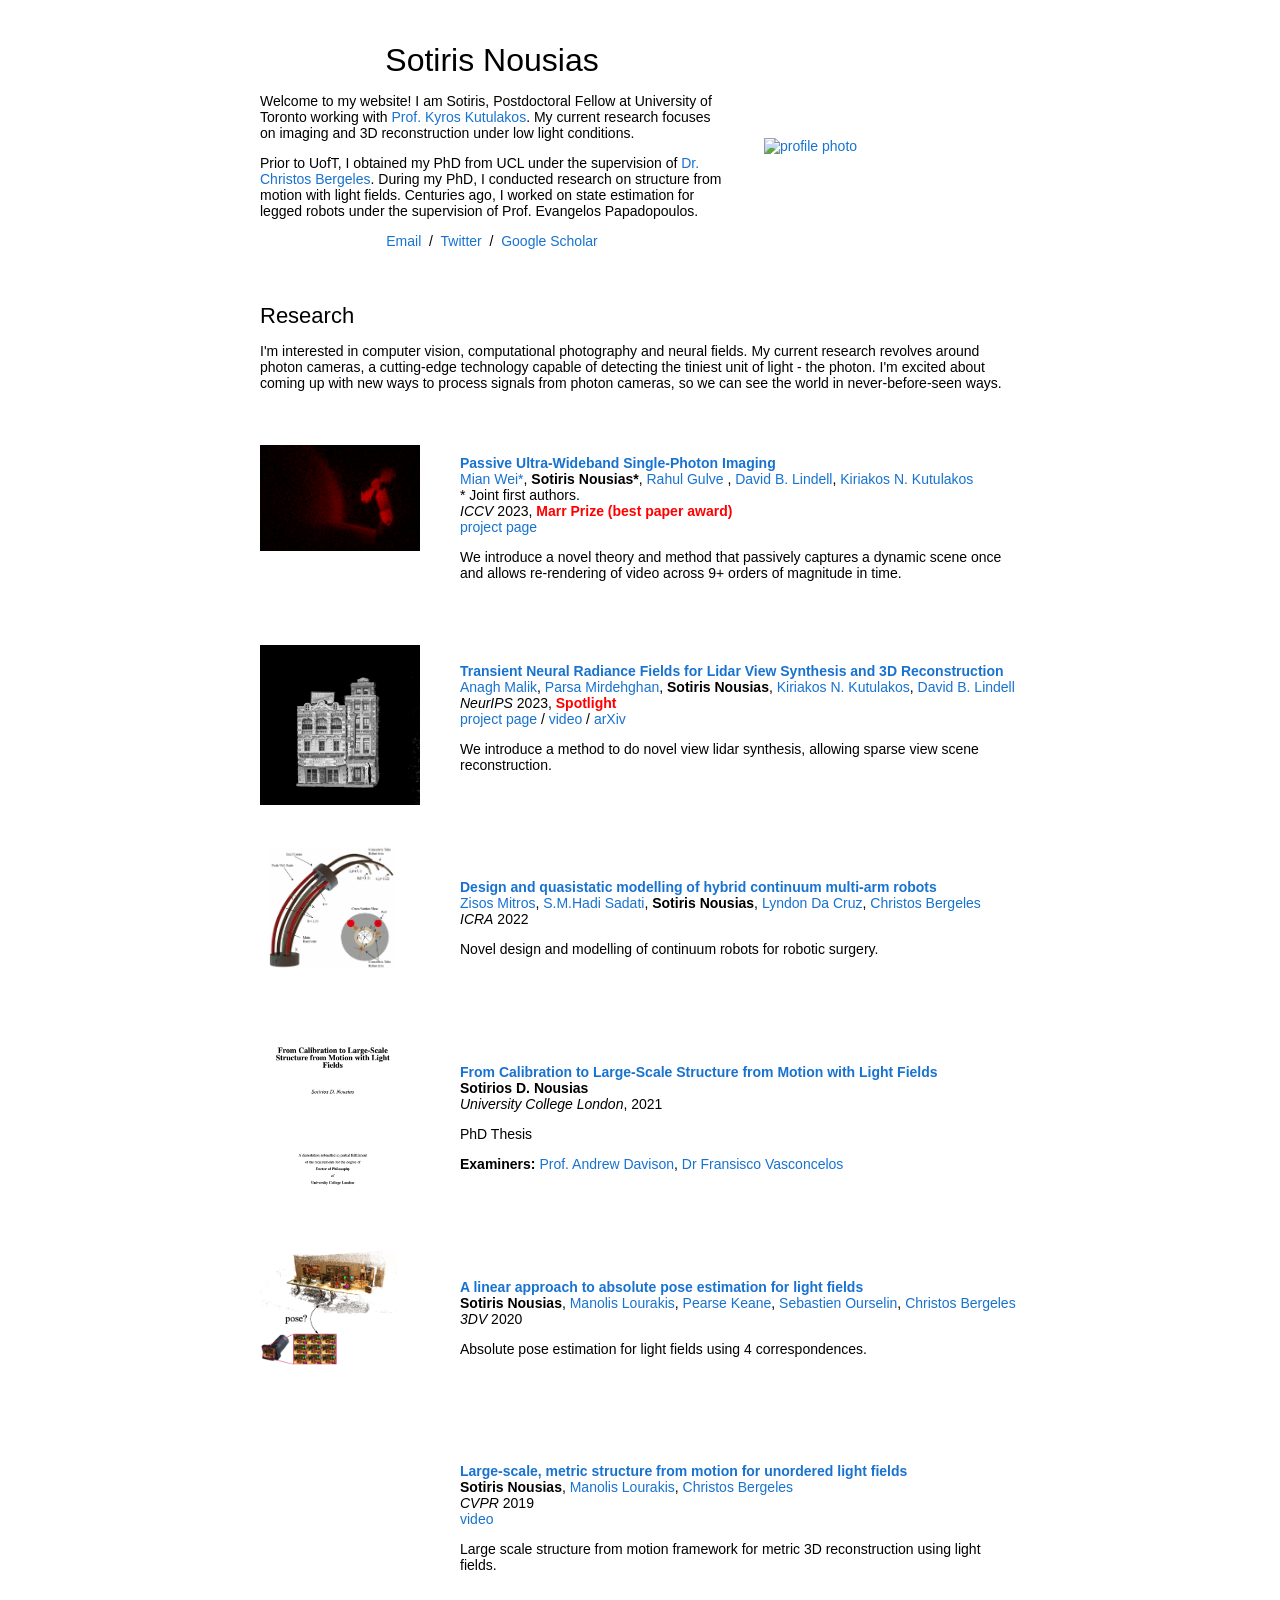
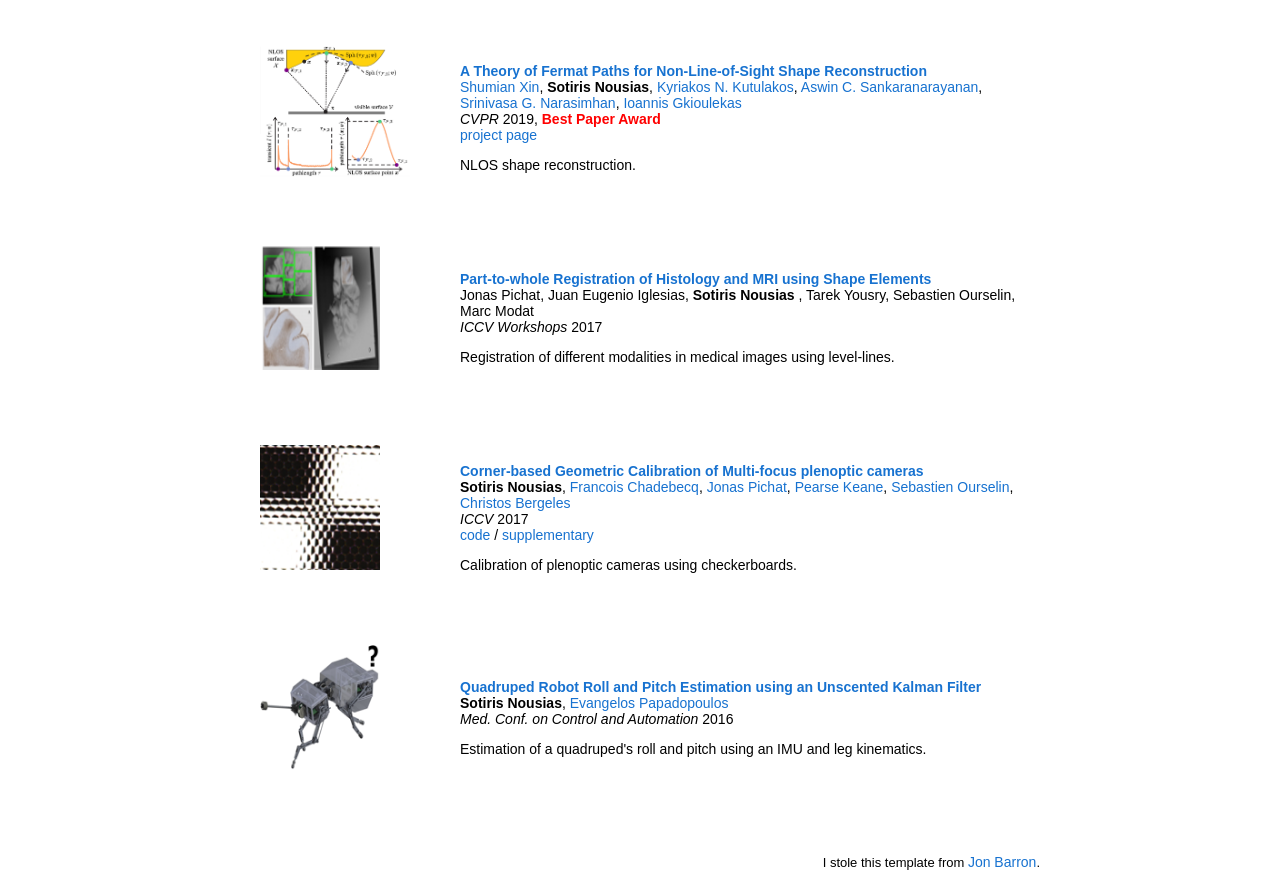
==== index.html @ 719e958c "Fixed links in UWB" ====
<!DOCTYPE HTML>
<html lang="en"><head><meta http-equiv="Content-Type" content="text/html; charset=UTF-8">


  <title>Sotiris Nousias</title>
  <link rel="icon" href="images/me.png" type="image/png">
  <link rel="canonical" href="http://www.sotirisnousias.com" />

  
  <meta name="author" content="Sotiris Nousias">
  <meta name="viewport" content="width=device-width, initial-scale=1">
  
  <link rel="stylesheet" type="text/css" href="stylesheet.css">
	<!-- <link rel="icon" href="data:image/svg+xml,<svg xmlns=%22http://www.w3.org/2000/svg%22 viewBox=%220 0 100 100%22><text y=%22.9em%22 font-size=%2290%22>🌐</text></svg>"> -->
</head>

<body>
  <table style="width:100%;max-width:800px;border:0px;border-spacing:0px;border-collapse:separate;margin-right:auto;margin-left:auto;"><tbody>

    <tr style="padding:0px">
      <td style="padding:0px">
        <table style="width:100%;border:0px;border-spacing:0px;border-collapse:separate;margin-right:auto;margin-left:auto;"><tbody>
          <tr style="padding:0px">
            <td style="padding:2.5%;width:63%;vertical-align:middle">
              <p style="text-align:center">
                <name>Sotiris Nousias</name>
              </p>
              <p>Welcome to my website! I am Sotiris, Postdoctoral Fellow at University of Toronto working with <a href="http://www.cs.toronto.edu/~kyros/"> Prof. Kyros Kutulakos</a>. My current research focuses on imaging and 3D reconstruction under low light conditions.
              </p>
              <p>
                Prior to UofT, I obtained my PhD from UCL under the supervision of <a href="https://rvim.online/author/christos-bergeles/"> Dr. Christos Bergeles</a>. During my PhD, I conducted research on structure from motion with light fields. Centuries ago, I worked on state estimation for legged robots under the supervision of Prof. Evangelos Papadopoulos.
              </p>
              <p style="text-align:center">
                <a href="mailto:sotirisno@gmail.com">Email</a> &nbsp/&nbsp
<!--                <a href="data/sotiris-CV.pdf">CV</a> &nbsp/&nbsp-->
                <a href="https://twitter.com/Sotiris_No/"> Twitter </a>&nbsp/&nbsp
                <a href="https://scholar.google.ca/citations?user=BIFpV5UAAAAJ&hl=en">Google Scholar</a> 
              </p>
            </td>
            <td style="padding:2.5%;width:40%;max-width:40%">
              <a href="images/me.png"><img style="width:100%;max-width:100%" alt="profile photo" src="images/me.png" class="hoverZoomLink"></a>
            </td>
          </tr>
        </tbody></table>
        <table style="width:100%;border:0px;border-spacing:0px;border-collapse:separate;margin-right:auto;margin-left:auto;"><tbody>
            <tr>
            <td style="padding:20px;width:100%;vertical-align:middle">
              <heading>Research</heading>
              <p>
                I'm interested in computer vision, computational photography and neural fields. My current research revolves around photon cameras, a cutting-edge technology capable of detecting the tiniest unit of light - the photon. I'm excited about coming up with new ways to process signals from photon cameras, so we can see the world in never-before-seen ways.
              </p>
            </td>
          </tr>
        </tbody></table>
        <table style="width:100%;border:0px;border-spacing:0px;border-collapse:separate;margin-right:auto;margin-left:auto;"><tbody>




            <tr onmouseout="ultrawideband_stop()" onmouseover="ultrawideband_start()">
            <td style="padding:20px;width:25%;vertical-align:middle">
              <div class="one">
                <div class="two" id='fan_image'><video  width=100% height=100% muted autoplay loop>
                <source src="images/fan_dualtime.mp4" type="video/mp4">
                Your browser does not support the video tag.
                </video></div>
                <img src='images/fan_frozen.png' width="160">
              </div>
              <script type="text/javascript">
                function ultrawideband_start() {
                  document.getElementById('fan_image').style.opacity = "1";
                }
      
                function ultrawideband_stop() {
                  document.getElementById('fan_image').style.opacity = "0";
                }
                tnerf_stop()
              </script>
            </td>
            <td style="padding:20px;width:75%;vertical-align:middle">
              <a href="https://www.dgp.toronto.edu/projects/ultra-wideband">
                <papertitle>Passive Ultra-Wideband Single-Photon Imaging</papertitle>
              </a>

              <br>
                <a href="http://www.dgp.toronto.edu/~mianwei/">Mian Wei*</a>, <strong>Sotiris Nousias*</strong>, <a href="https://rahulgulve.com/">Rahul Gulve </a>, <a href="https://davidlindell.com/">David B. Lindell</a>, <a href="https://www.cs.toronto.edu/~kyros/">Kiriakos N. Kutulakos</a>
              
               <br style="font-size: smaller;">* Joint first authors.</br>
              <em>ICCV</em> 2023, <font color="red"><strong>Marr Prize (best paper award)</strong></font>
              <br>
              <a href="https://www.dgp.toronto.edu/projects/ultra-wideband">project page</a>
              <p></p>
              <p>
              We introduce a novel theory and method that passively captures a dynamic scene once and allows re-rendering of video across 9+ orders of magnitude in time.
              </p>
            </td>
          </tr>


           <tr onmouseout="tnerf_stop()" onmouseover="tnerf_start()">
            <td style="padding:20px;width:25%;vertical-align:middle">
              <div class="one">
                <div class="two" id='tnerf_image'><video  width=100% height=100% muted autoplay loop>
                <source src="images/cinema_5_89.mp4" type="video/mp4">
                Your browser does not support the video tag.
                </video></div>
                <img src='images/cinema_5_150000_test89_RGB.png' width="160">
              </div>
              <script type="text/javascript">
                function tnerf_start() {
                  document.getElementById('tnerf_image').style.opacity = "1";
                }
      
                function tnerf_stop() {
                  document.getElementById('tnerf_image').style.opacity = "0";
                }
                tnerf_stop()
              </script>
            </td>
            <td style="padding:20px;width:75%;vertical-align:middle">
              <a href="https://anaghmalik.com/TransientNeRF">
                <papertitle>Transient Neural Radiance Fields for Lidar View Synthesis and 3D Reconstruction</papertitle>
              </a>
              <br>
              <a href="https://anaghmalik.com/">Anagh Malik</a>, <a href="https://www.cs.toronto.edu/~parsa/">Parsa Mirdehghan</a>, <strong>Sotiris Nousias</strong>, <a href="https://www.cs.toronto.edu/~kyros/">Kiriakos N. Kutulakos</a>, <a href="https://davidlindell.com/">David B. Lindell</a>
              <br>
              <em>NeurIPS</em> 2023, <font color="red"><strong>Spotlight</strong></font>
              <br>
              <a href="https://anaghmalik.com/TransientNeRF">project page</a>
              /
              <a href="https://youtu.be/m1sc4-h7ma8">video</a>
              /
              <a href="https://anaghmalik.com/TransientNeRF">arXiv</a>
              <p></p>
              <p>
              We introduce a method to do novel view lidar synthesis, allowing sparse view scene reconstruction.
              </p>
            </td>
          </tr>


          <tr onmouseout="zisis_stop()" onmouseover="zisis_start()">
            <td style="padding:20px;width:25%;vertical-align:middle">
              <div class="one">
                <div class="two" id='zisis_image'>
                  <img src='images/zisis.png' width="140"></div>
                <img src='images/zisis.png' width="140">
              </div>
              <script type="text/javascript">
                function zisis_start() {
                  document.getElementById('lfdlt_image').style.opacity = "1";
                }

                function zisis_stop() {
                  document.getElementById('lfdlt_image').style.opacity = "0";
                }
                lfdlt_stop()
              </script>
            </td>
            <td style="padding:20px;width:75%;vertical-align:middle">
              <a href="https://ieeexplore.ieee.org/document/9811897">
                <papertitle>Design and quasistatic modelling of hybrid continuum multi-arm robots</papertitle>
              </a>
              <br>
              <a href="https://scholar.google.co.uk/citations?user=01QZJCIAAAAJ&hl=en">Zisos Mitros</a>,
              <a href="https://scholar.google.co.uk/citations?user=VvRVVFwAAAAJ&hl=en">S.M.Hadi Sadati</a>,
              <strong>Sotiris Nousias</strong>,
              <a href="https://scholar.google.co.uk/citations?user=eDdhkVcAAAAJ&hl=en">Lyndon Da Cruz</a>,
              <a href="https://www.kcl.ac.uk/people/christos-bergeles-1/">Christos Bergeles</a>
              <br>
              <em>ICRA</em> 2022
              <br>
              
              <p></p>
              <p>
              Novel design and modelling of continuum robots for robotic surgery.
              </p>
            </td>
          </tr>





          <tr onmouseout="thesis_stop()" onmouseover="thesis_start()">
            <td style="padding:20px;width:25%;vertical-align:middle">
              <div class="one">
                <div class="two" id='thesis_image'>
                  <img src='images/thesis.png' width="150"></div>
                <img src='images/thesis.png' width="150">
              </div>
              <script type="text/javascript">
                function thesis_start() {
                  document.getElementById('thesis_image').style.opacity = "1";
                }

                function thesis_stop() {
                  document.getElementById('thesis_image').style.opacity = "0";
                }
                malle_stop()
              </script>
            </td>
            <td style="padding:20px;width:75%;vertical-align:middle">
              <a href="https://discovery.ucl.ac.uk/id/eprint/10130646/">
                <papertitle>From Calibration to Large-Scale Structure from Motion with Light Fields</papertitle>
              </a>
              <br>
              <strong>Sotirios D. Nousias</strong>  
              <br>
              <em>University College London</em>, 2021
              <br>
              
              <p></p>
              <p>
              PhD Thesis
              </p>
              <p><strong> Examiners:</strong> 
                <a href="https://www.doc.ic.ac.uk/~ajd/">Prof. Andrew Davison</a>,
                <a href="https://www.ucl.ac.uk/surgical-robot-vision/francisco-vasconcelos">Dr Fransisco Vasconcelos</a>
              </p>
            </td>
          </tr>


          <tr onmouseout="lfdlt_stop()" onmouseover="lfdlt_start()">
            <td style="padding:20px;width:25%;vertical-align:middle">
              <div class="one">
                <div class="two" id='lfdlt_image'>
                  <img src='images/lfdlt_after.png' width="140"></div>
                <img src='images/lfdlt_before.png' width="140">
              </div>
              <script type="text/javascript">
                function lfdlt_start() {
                  document.getElementById('lfdlt_image').style.opacity = "1";
                }

                function lfdlt_stop() {
                  document.getElementById('lfdlt_image').style.opacity = "0";
                }
                lfdlt_stop()
              </script>
            </td>
            <td style="padding:20px;width:75%;vertical-align:middle">
              <a href="https://ieeexplore.ieee.org/document/9320357">
                <papertitle>A linear approach to absolute pose estimation for light fields</papertitle>
              </a>
              <br>
              <strong>Sotiris Nousias</strong>,
              <a href="https://users.ics.forth.gr/~lourakis/">Manolis Lourakis</a>, 
							<a href="https://scholar.google.co.uk/citations?user=-7KS8pYAAAAJ&hl=en/">Pearse Keane</a>,
              <a href="https://scholar.google.ca/citations?user=SMvz9eEAAAAJ&hl=en/">Sebastien Ourselin</a>,
              <a href="https://www.kcl.ac.uk/people/christos-bergeles-1/">Christos Bergeles</a>
              <br>
              <em>3DV</em> 2020
              <br>
              
              <p></p>
              <p>
              Absolute pose estimation for light fields using 4 correspondences.
              </p>
            </td>
          </tr>


            <tr onmouseout="ulfsfm_stop()" onmouseover="ulfsfm_start()">
            <td style="padding:20px;width:25%;vertical-align:middle">
              <div class="one">
                <div class="center" id = 'ulfsfm_image'><video  width=110% height=120% muted autoplay loop>
                <source src="images/chameleon_ad.mp4" type="video/mp4">
                Your browser does not support the video tag.
                </video></div>
                <img >
              </div>
              <script type="text/javascript">
                function ulfsfm_start() {
                  document.getElementById('ulfsfm_image').style.opacity = "1";
                }

                function ulfsfm_stop() {
                  document.getElementById('ulfsfm_image').style.opacity = "1";
                }
                ulfsfm_stop()
              </script>
            </td>
            <td style="padding:20px;width:75%;vertical-align:middle">
              <a href="https://openaccess.thecvf.com/content_CVPR_2019/papers/Nousias_Large-Scale_Metric_Structure_From_Motion_for_Unordered_Light_Fields_CVPR_2019_paper.pdf">
                <papertitle>Large-scale, metric structure from motion for unordered light fields</papertitle>
              </a>
              <br>
              <strong>Sotiris Nousias</strong>,
              <a href="https://users.ics.forth.gr/~lourakis/">Manolis Lourakis</a>, 
              <a href="https://www.kcl.ac.uk/people/christos-bergeles-1/">Christos Bergeles</a>
              <br>
              <em>CVPR</em> 2019
              <br>
              <a href="https://www.dropbox.com/scl/fi/rovlqbrj38qdrns250ols/1781.mp4?rlkey=tqegy5cndgo0pqqtlkzapkp34&dl=0">video</a>
              <p></p>
              <p>
              Large scale structure from motion framework for metric 3D reconstruction using light fields.
              </p>
            </td>
          </tr>


					
            <tr onmouseout="fermat_stop()" onmouseover="fermat_start()">
            <td style="padding:20px;width:25%;vertical-align:middle">
              <div class="one">
                <div class="two" id='fermat_image'>
                  <img src='images/fermat_before.png' width="150"></div>
                <img src='images/fermat_after.png' width="150">
              </div>
              <script type="text/javascript">
                function fermat_start() {
                  document.getElementById('fermat_image').style.opacity = "0";
                }

                function fermat_stop() {
                  document.getElementById('fermat_image').style.opacity = "1";
                }
                fermat_stop()
              </script>
            </td>
            <td style="padding:20px;width:75%;vertical-align:middle">
              <a href="https://imaging.cs.cmu.edu/fermat_paths/assets/cvpr2019.pdf">
                <papertitle>A Theory of Fermat Paths for Non-Line-of-Sight Shape Reconstruction</papertitle>
              </a>
              <br>
              <a href="https://shumianxin.github.io//">Shumian Xin</a>, 
              <strong>Sotiris Nousias</strong>,
              <a href="http://www.cs.toronto.edu/~kyros/">Kyriakos N. Kutulakos</a>,
              <a href="https://users.ece.cmu.edu/~saswin/">Aswin C. Sankaranarayanan</a>,
              <a href="https://www.cs.cmu.edu/~srinivas/">Srinivasa G. Narasimhan</a>,
              <a href="https://www.cs.cmu.edu/~igkioule/">Ioannis Gkioulekas</a>
              <br>
              <em>CVPR</em> 2019, <font color="red"><strong>Best Paper Award</strong></font>
              <br>
              <a href="https://imaging.cs.cmu.edu/fermat_paths/">project page</a>
              <p></p>
              <p>
              NLOS shape reconstruction.
              </p>
            </td>
          </tr>



            <tr onmouseout="jonas_stop()" onmouseover="jonas_start()">
            <td style="padding:20px;width:25%;vertical-align:middle">
              <div class="one">
                <div class="two" id='jonas_image'>
                  <img src='images/jonasAfter.png' width="120"></div>
                <img src='images/jonasBefore.png' width="120">
              </div>
              <script type="text/javascript">
                function jonas_start() {
                  document.getElementById('jonas_image').style.opacity = "1";
                }

                function jonas_stop() {
                  document.getElementById('jonas_image').style.opacity = "0";
                }
                jonas_stop()
              </script>
            </td>
            <td style="padding:20px;width:75%;vertical-align:middle">
              <a href="https://ieeexplore.ieee.org/document/8265231">
                <papertitle>Part-to-whole Registration of Histology and MRI using Shape Elements</papertitle>
              </a>
              <br>
              Jonas Pichat, Juan Eugenio Iglesias, <strong> Sotiris Nousias </strong>, Tarek Yousry, Sebastien Ourselin, Marc Modat
              <br>
              <em>ICCV Workshops</em> 2017
              <br>
              
              <p></p>
              <p>
              Registration of different modalities in medical images using level-lines.
              </p>
            </td>
          </tr>




            <tr onmouseout="calib_stop()" onmouseover="calib_start()">
            <td style="padding:20px;width:25%;vertical-align:middle">
              <div class="one">
                <div class="two" id='calib_image'>
                  <img src='images/calibration_after.png' width="120"></div>
                <img src='images/calibration_before.png' width="120">
              </div>
              <script type="text/javascript">
                function calib_start() {
                  document.getElementById('calib_image').style.opacity = "1";
                }

                function calib_stop() {
                  document.getElementById('calib_image').style.opacity = "0";
                }
                calib_stop()
              </script>
            </td>
            <td style="padding:20px;width:75%;vertical-align:middle">
              <a href="https://ieeexplore.ieee.org/document/7535894">
                <papertitle>Corner-based Geometric Calibration of Multi-focus plenoptic cameras</papertitle>
              </a>
              <br>
              <strong>Sotiris Nousias</strong>,
              <a href="https://scholar.google.com/citations?user=peUbh44AAAAJ&hl=en">Francois Chadebecq</a>,
              <a href="https://scholar.google.com/citations?user=KE017EAAAAAJ&hl=en">Jonas Pichat</a>,
              <a href="https://scholar.google.co.uk/citations?user=-7KS8pYAAAAJ&hl=en//">Pearse Keane</a>,
              <a href="https://scholar.google.ca/citations?user=SMvz9eEAAAAJ&hl=en/">Sebastien Ourselin</a>,
              <a href="https://www.kcl.ac.uk/people/christos-bergeles-1/">Christos Bergeles</a>
              <br>
              <em>ICCV</em> 2017
              <br>
              <a href="https://github.com/sotnousias/plenoptic-camera-calibration">code</a>
              /
              <a href="https://www.dropbox.com/s/3eh55wlnma54d99/622Supplementary.mp4?dl=0">supplementary</a>              
              <p></p>
              <p>
              Calibration of plenoptic cameras using checkerboards.
              </p>
            </td>
          </tr>





            <tr onmouseout="imu_stop()" onmouseover="imu_start()">
            <td style="padding:20px;width:25%;vertical-align:middle">
              <div class="one">
                <div class="two" id='imu_image'>
                  <img src='images/quadr_after.png' width="120"></div>
                <img src='images/quadr_2.png' width="120">
              </div>
              <script type="text/javascript">
                function imu_start() {
                  document.getElementById('imu_image').style.opacity = "1";
                }

                function imu_stop() {
                  document.getElementById('imu_image').style.opacity = "0";
                }
                imu_stop()
              </script>
            </td>
            <td style="padding:20px;width:75%;vertical-align:middle">
              <a href="https://ieeexplore.ieee.org/document/7535894">
                <papertitle>Quadruped Robot Roll and Pitch Estimation using an Unscented Kalman Filter</papertitle>
              </a>
              <br>
              <strong>Sotiris Nousias</strong>,
              <a href="http://nereus.mech.ntua.gr//">Evangelos Papadopoulos</a>
              <br>
              <em>Med. Conf. on Control and Automation</em> 2016
              <br>
              
              <p></p>
              <p>
              Estimation of a quadruped's roll and pitch using an IMU and leg kinematics.
              </p>
            </td>
          </tr>

        </tbody></table>

        <table width="100%" align="center" border="0" cellpadding="20"><tbody>
					
					
        </tbody></table>
        <table style="width:100%;border:0px;border-spacing:0px;border-collapse:separate;margin-right:auto;margin-left:auto;"><tbody>
          <tr>
            <td style="padding:0px">
              <br>
              <p style="text-align:right;font-size:small;">
                I stole this template from <a href="https://github.com/jonbarron/jonbarron_website">Jon Barron</a>.
              </p>
            </td>
          </tr>
        </tbody></table>
      </td>
    </tr>
  </table>
</body>

</html>
---- stylesheet.css ----
/* latin-ext */
@font-face {
  font-family: 'Lato';
  font-style: italic;
  font-weight: 400;
  src: local('Lato Italic'), local('Lato-Italic'), url(https://fonts.gstatic.com/s/lato/v15/S6u8w4BMUTPHjxsAUi-qNiXg7eU0.woff2) format('woff2');
  unicode-range: U+0100-024F, U+0259, U+1E00-1EFF, U+2020, U+20A0-20AB, U+20AD-20CF, U+2113, U+2C60-2C7F, U+A720-A7FF;
}
/* latin */
@font-face {
  font-family: 'Lato';
  font-style: italic;
  font-weight: 400;
  src: local('Lato Italic'), local('Lato-Italic'), url(https://fonts.gstatic.com/s/lato/v15/S6u8w4BMUTPHjxsAXC-qNiXg7Q.woff2) format('woff2');
  unicode-range: U+0000-00FF, U+0131, U+0152-0153, U+02BB-02BC, U+02C6, U+02DA, U+02DC, U+2000-206F, U+2074, U+20AC, U+2122, U+2191, U+2193, U+2212, U+2215, U+FEFF, U+FFFD;
}
/* latin-ext */
@font-face {
  font-family: 'Lato';
  font-style: italic;
  font-weight: 700;
  src: local('Lato Bold Italic'), local('Lato-BoldItalic'), url(https://fonts.gstatic.com/s/lato/v15/S6u_w4BMUTPHjxsI5wq_FQftx9897sxZ.woff2) format('woff2');
  unicode-range: U+0100-024F, U+0259, U+1E00-1EFF, U+2020, U+20A0-20AB, U+20AD-20CF, U+2113, U+2C60-2C7F, U+A720-A7FF;
}
/* latin */
@font-face {
  font-family: 'Lato';
  font-style: italic;
  font-weight: 700;
  src: local('Lato Bold Italic'), local('Lato-BoldItalic'), url(https://fonts.gstatic.com/s/lato/v15/S6u_w4BMUTPHjxsI5wq_Gwftx9897g.woff2) format('woff2');
  unicode-range: U+0000-00FF, U+0131, U+0152-0153, U+02BB-02BC, U+02C6, U+02DA, U+02DC, U+2000-206F, U+2074, U+20AC, U+2122, U+2191, U+2193, U+2212, U+2215, U+FEFF, U+FFFD;
}
/* latin-ext */
@font-face {
  font-family: 'Lato';
  font-style: normal;
  font-weight: 400;
  src: local('Lato Regular'), local('Lato-Regular'), url(https://fonts.gstatic.com/s/lato/v15/S6uyw4BMUTPHjxAwXiWtFCfQ7A.woff2) format('woff2');
  unicode-range: U+0100-024F, U+0259, U+1E00-1EFF, U+2020, U+20A0-20AB, U+20AD-20CF, U+2113, U+2C60-2C7F, U+A720-A7FF;
}
/* latin */
@font-face {
  font-family: 'Lato';
  font-style: normal;
  font-weight: 400;
  src: local('Lato Regular'), local('Lato-Regular'), url(https://fonts.gstatic.com/s/lato/v15/S6uyw4BMUTPHjx4wXiWtFCc.woff2) format('woff2');
  unicode-range: U+0000-00FF, U+0131, U+0152-0153, U+02BB-02BC, U+02C6, U+02DA, U+02DC, U+2000-206F, U+2074, U+20AC, U+2122, U+2191, U+2193, U+2212, U+2215, U+FEFF, U+FFFD;
}
/* latin-ext */
@font-face {
  font-family: 'Lato';
  font-style: normal;
  font-weight: 700;
  src: local('Lato Bold'), local('Lato-Bold'), url(https://fonts.gstatic.com/s/lato/v15/S6u9w4BMUTPHh6UVSwaPGQ3q5d0N7w.woff2) format('woff2');
  unicode-range: U+0100-024F, U+0259, U+1E00-1EFF, U+2020, U+20A0-20AB, U+20AD-20CF, U+2113, U+2C60-2C7F, U+A720-A7FF;
}
/* latin */
@font-face {
  font-family: 'Lato';
  font-style: normal;
  font-weight: 700;
  src: local('Lato Bold'), local('Lato-Bold'), url(https://fonts.gstatic.com/s/lato/v15/S6u9w4BMUTPHh6UVSwiPGQ3q5d0.woff2) format('woff2');
  unicode-range: U+0000-00FF, U+0131, U+0152-0153, U+02BB-02BC, U+02C6, U+02DA, U+02DC, U+2000-206F, U+2074, U+20AC, U+2122, U+2191, U+2193, U+2212, U+2215, U+FEFF, U+FFFD;
}

a {
  color: #1772d0;
  text-decoration: none;
}

a:focus,
a:hover {
  color: #f09228;
  text-decoration: none;
}

body,
td,
th,
tr,
p,
a {
  font-family: 'Lato', Verdana, Helvetica, sans-serif;
  font-size: 14px
}

strong {
  font-family: 'Lato', Verdana, Helvetica, sans-serif;
  font-size: 14px;
}

heading {
  font-family: 'Lato', Verdana, Helvetica, sans-serif;
  font-size: 22px;
}

papertitle {
  font-family: 'Lato', Verdana, Helvetica, sans-serif;
  font-size: 14px;
  font-weight: 700
}

name {
  font-family: 'Lato', Verdana, Helvetica, sans-serif;
  font-size: 32px;
}

.one {
  width: 160px;
  height: 160px;
  position: relative;
}

.two {
  width: 160px;
  height: 160px;
  position: absolute;
  transition: opacity .2s ease-in-out;
  -moz-transition: opacity .2s ease-in-out;
  -webkit-transition: opacity .2s ease-in-out;
}

.fade {
  transition: opacity .2s ease-in-out;
  -moz-transition: opacity .2s ease-in-out;
  -webkit-transition: opacity .2s ease-in-out;
}

span.highlight {
  background-color: #ffffd0;
}
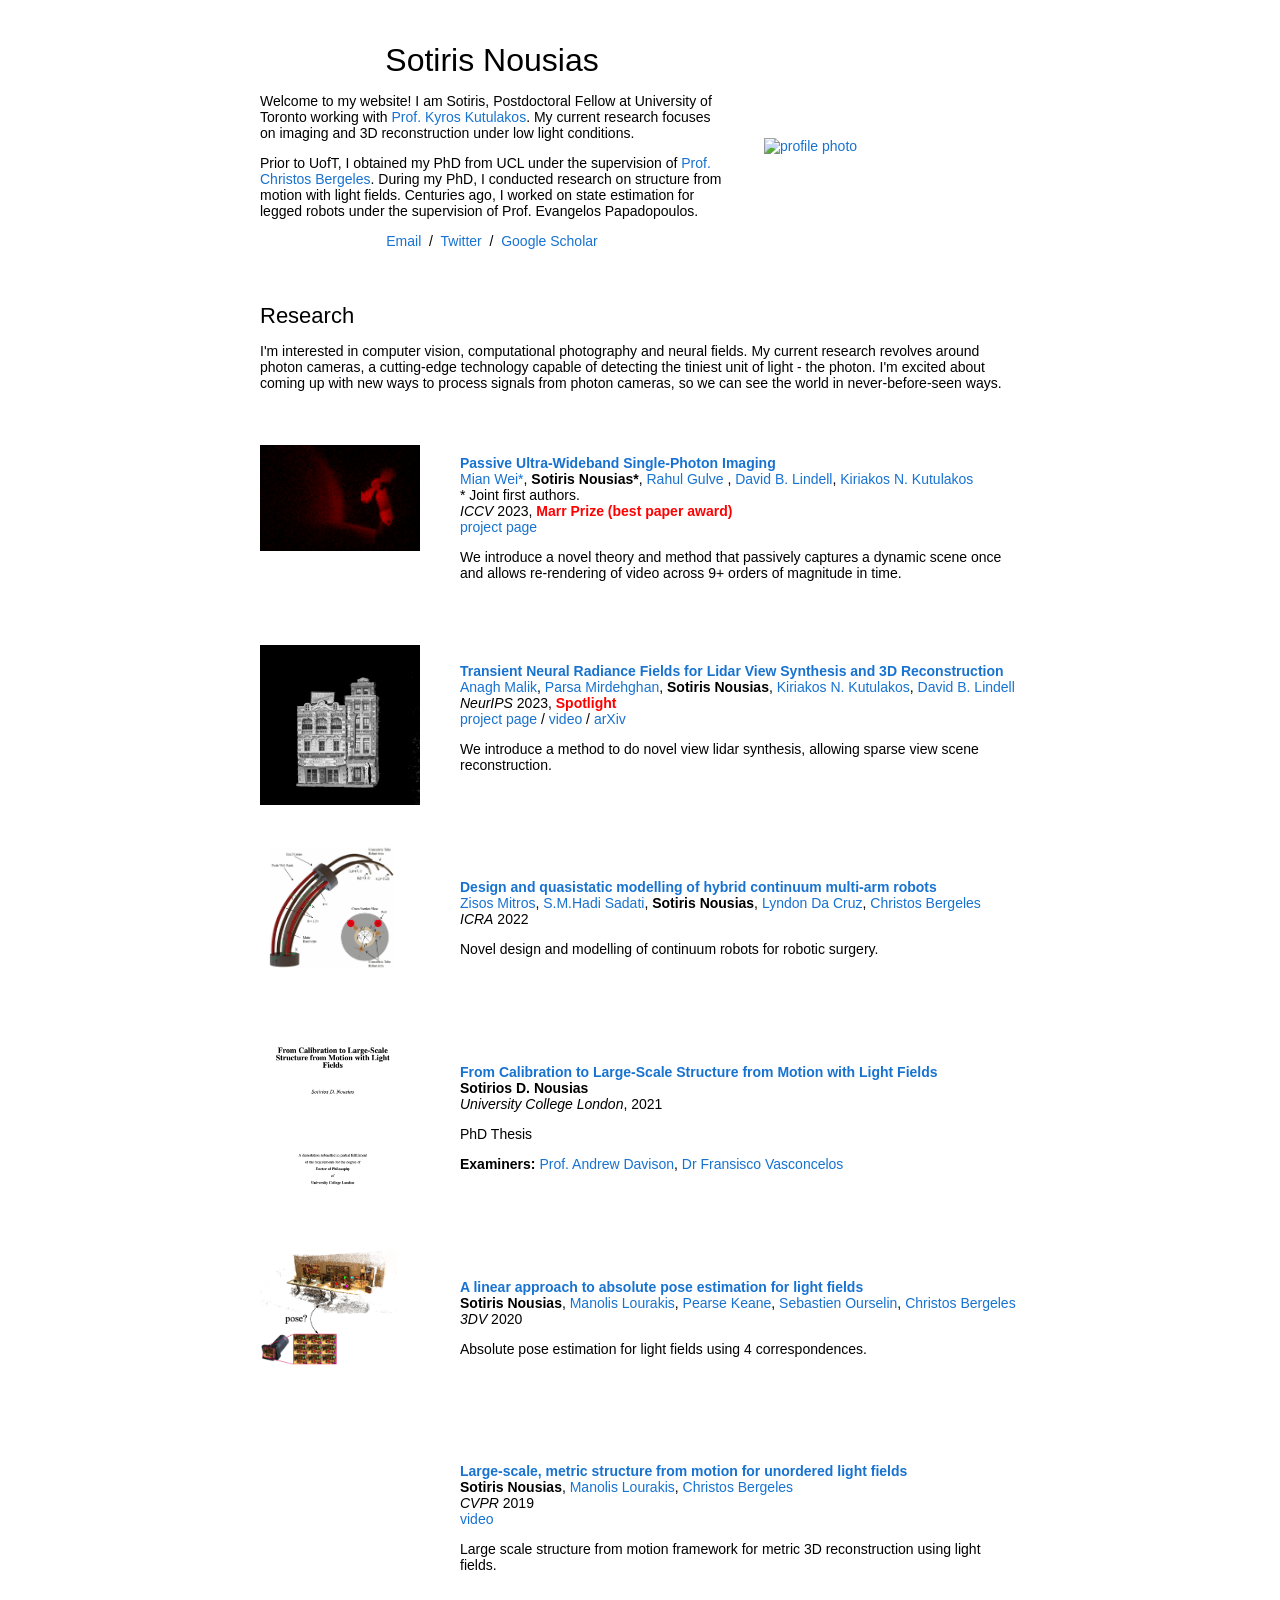
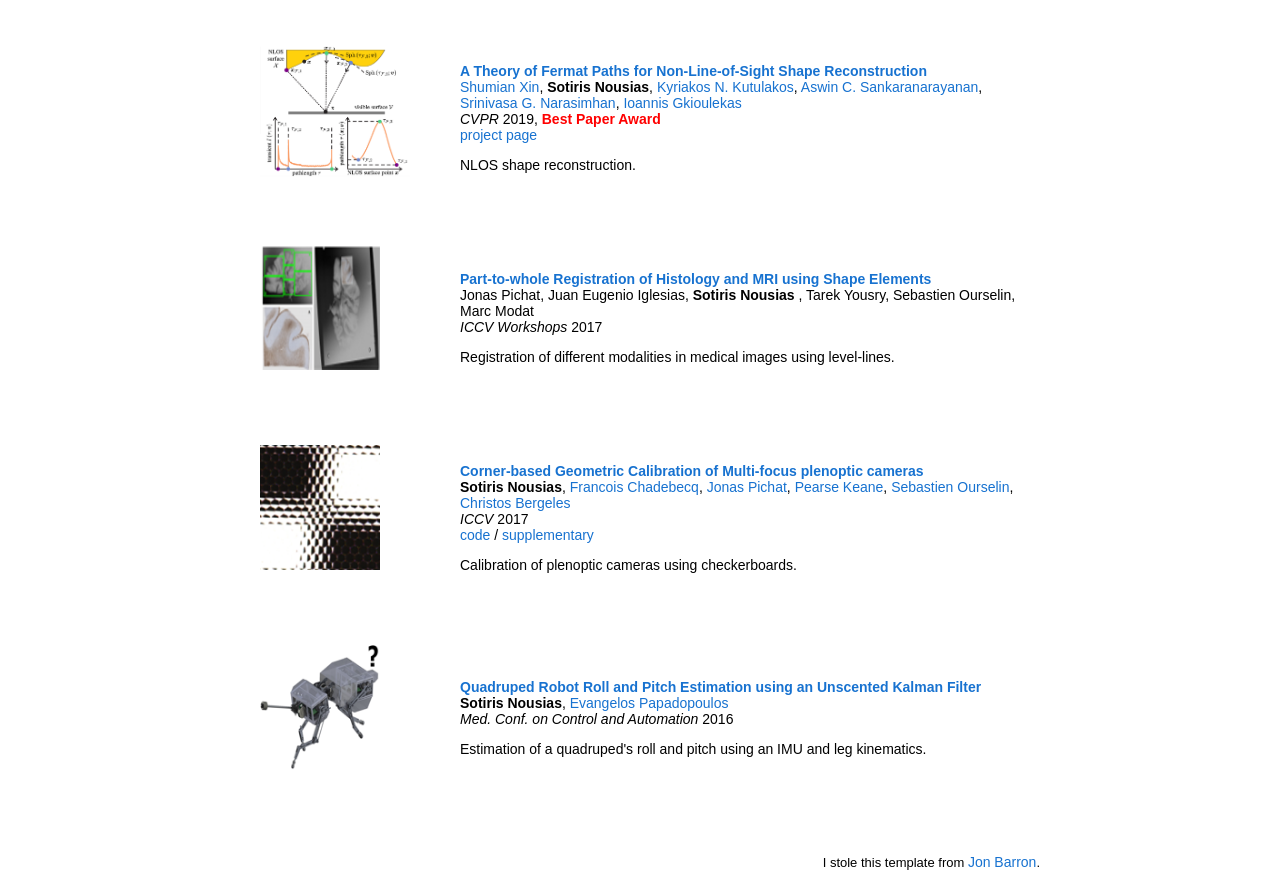
==== commit e02fe023: "Fixed Christos title and added students info." ====
--- a/index.html
+++ b/index.html
@@ -28,7 +28,7 @@
               <p>Welcome to my website! I am Sotiris, Postdoctoral Fellow at University of Toronto working with <a href="http://www.cs.toronto.edu/~kyros/"> Prof. Kyros Kutulakos</a>. My current research focuses on imaging and 3D reconstruction under low light conditions.
               </p>
               <p>
-                Prior to UofT, I obtained my PhD from UCL under the supervision of <a href="https://rvim.online/author/christos-bergeles/"> Dr. Christos Bergeles</a>. During my PhD, I conducted research on structure from motion with light fields. Centuries ago, I worked on state estimation for legged robots under the supervision of Prof. Evangelos Papadopoulos.
+                Prior to UofT, I obtained my PhD from UCL under the supervision of <a href="https://rvim.online/author/christos-bergeles/"> Prof. Christos Bergeles</a>. During my PhD, I conducted research on structure from motion with light fields. Centuries ago, I worked on state estimation for legged robots under the supervision of Prof. Evangelos Papadopoulos.
               </p>
               <p style="text-align:center">
                 <a href="mailto:sotirisno@gmail.com">Email</a> &nbsp/&nbsp
@@ -52,10 +52,11 @@
             </td>
           </tr>
         </tbody></table>
+
+
+
+
         <table style="width:100%;border:0px;border-spacing:0px;border-collapse:separate;margin-right:auto;margin-left:auto;"><tbody>
-
-
-
 
             <tr onmouseout="ultrawideband_stop()" onmouseover="ultrawideband_start()">
             <td style="padding:20px;width:25%;vertical-align:middle">
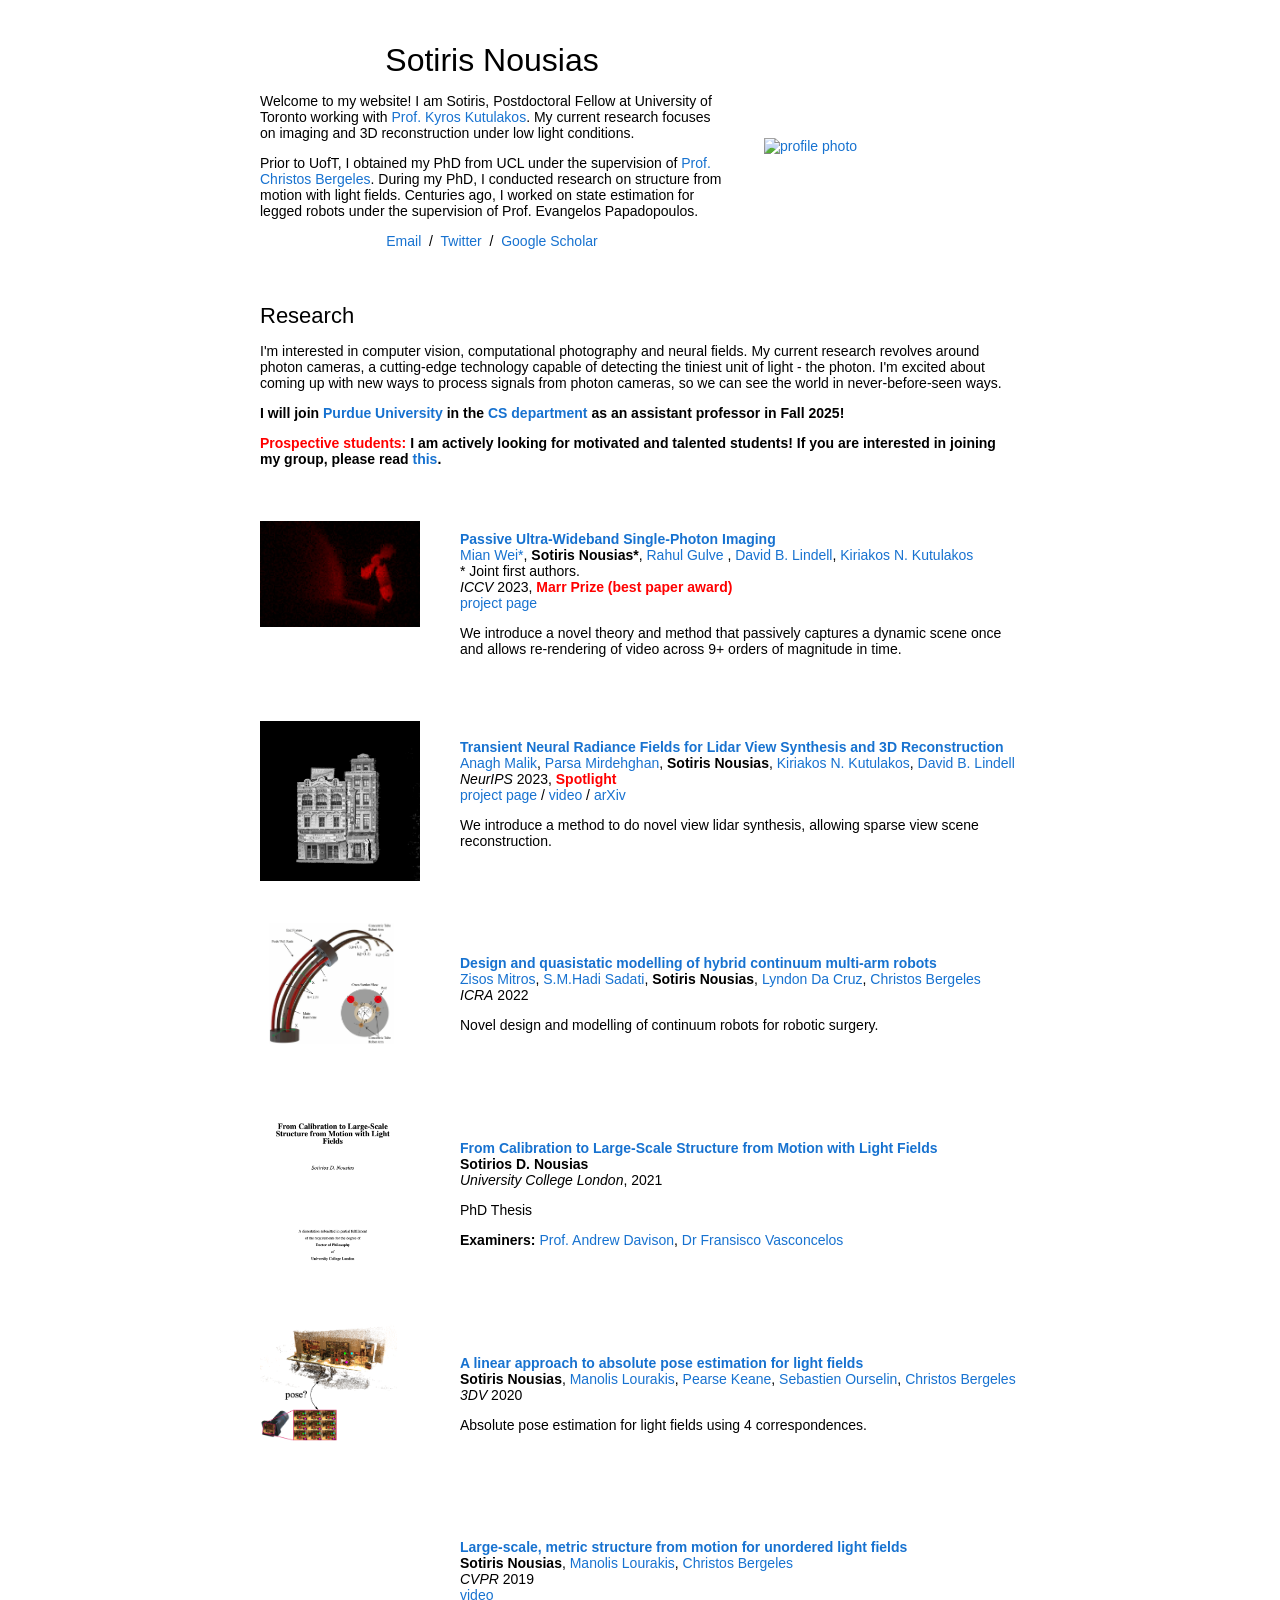
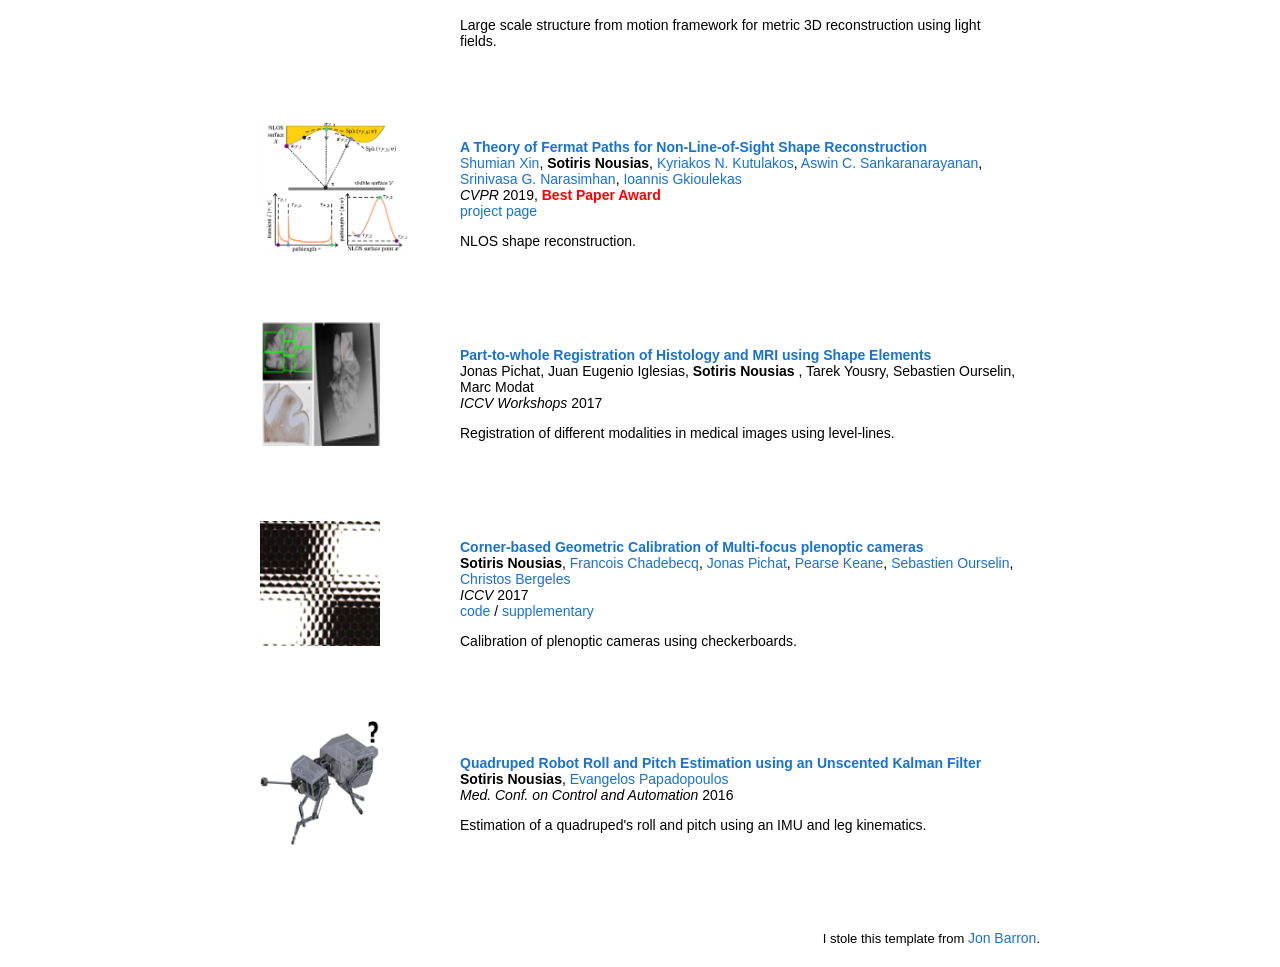
==== commit b1fee51d: "Added information for prospective students." ====
--- a/index.html
+++ b/index.html
@@ -49,8 +49,24 @@
               <p>
                 I'm interested in computer vision, computational photography and neural fields. My current research revolves around photon cameras, a cutting-edge technology capable of detecting the tiniest unit of light - the photon. I'm excited about coming up with new ways to process signals from photon cameras, so we can see the world in never-before-seen ways.
               </p>
-            </td>
-          </tr>
+                      <p>
+         <strong>
+            I will join <a href="https://www.purdue.edu/">Purdue University</a> in the
+            <a href="https://www.cs.purdue.edu/">CS department</a> as an assistant professor in Fall 2025!
+        </strong>
+        </p>
+
+        <p>
+
+         <strong ><font color="red"> Prospective students: </font>
+             I am actively looking for motivated and talented students! If you are interested in joining my group, please read
+             <a href="students.html">this</a>.
+        </strong>
+        </p>
+            </td>
+          </tr>
+
+
         </tbody></table>
 
 
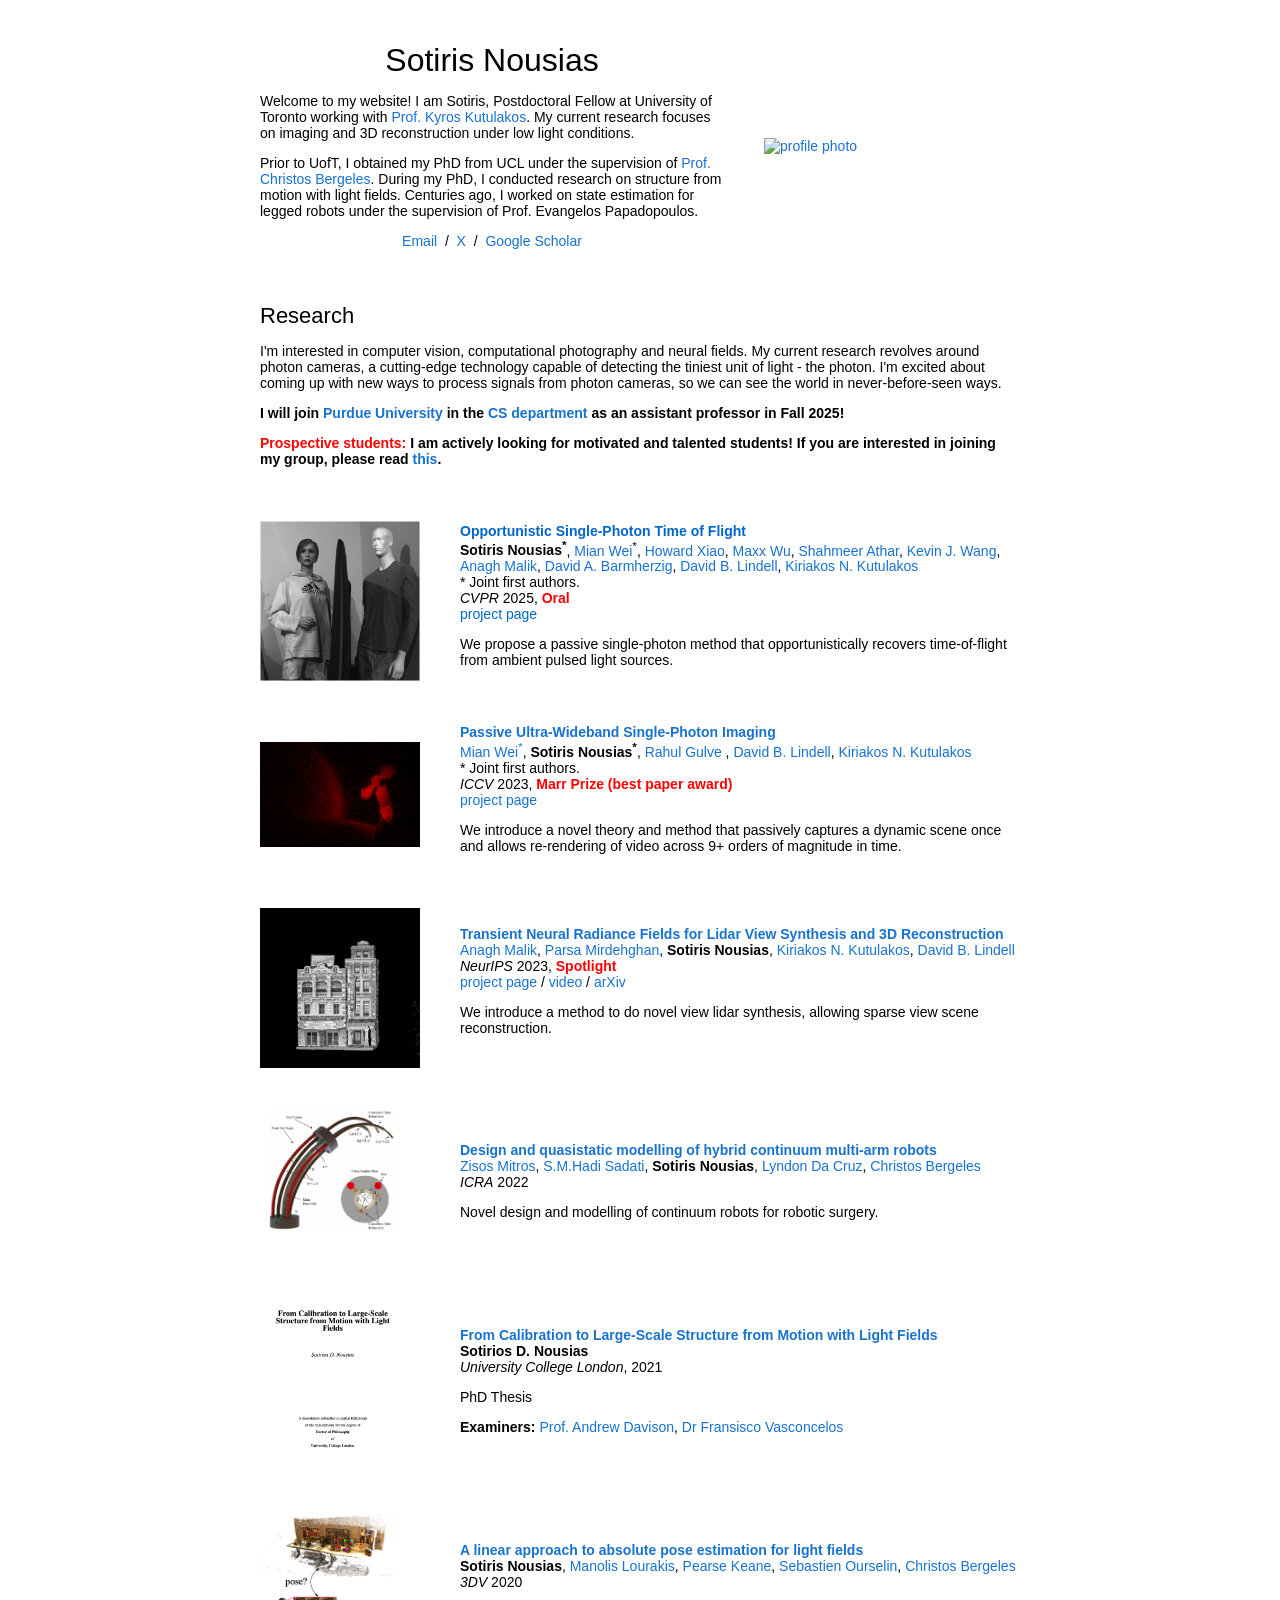
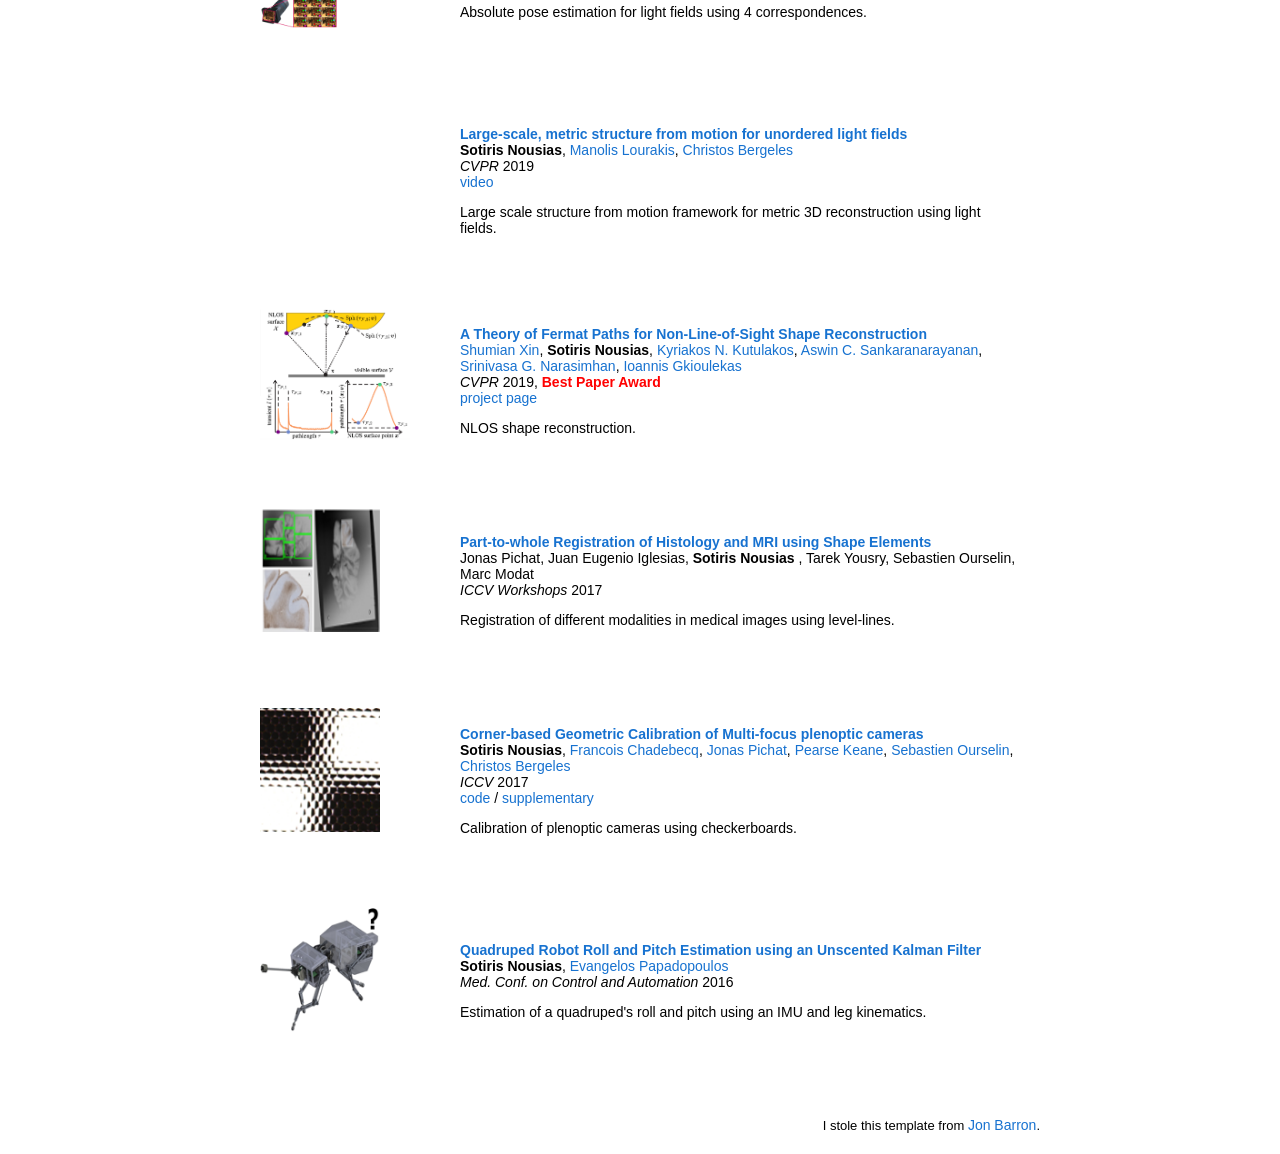
==== commit c9af1386: "Added oppo-tof paper." ====
--- a/index.html
+++ b/index.html
@@ -33,7 +33,7 @@
               <p style="text-align:center">
                 <a href="mailto:sotirisno@gmail.com">Email</a> &nbsp/&nbsp
 <!--                <a href="data/sotiris-CV.pdf">CV</a> &nbsp/&nbsp-->
-                <a href="https://twitter.com/Sotiris_No/"> Twitter </a>&nbsp/&nbsp
+                <a href="https://twitter.com/Sotiris_No/"> X </a>&nbsp/&nbsp
                 <a href="https://scholar.google.ca/citations?user=BIFpV5UAAAAJ&hl=en">Google Scholar</a> 
               </p>
             </td>
@@ -49,7 +49,7 @@
               <p>
                 I'm interested in computer vision, computational photography and neural fields. My current research revolves around photon cameras, a cutting-edge technology capable of detecting the tiniest unit of light - the photon. I'm excited about coming up with new ways to process signals from photon cameras, so we can see the world in never-before-seen ways.
               </p>
-                      <p>
+          <p>
          <strong>
             I will join <a href="https://www.purdue.edu/">Purdue University</a> in the
             <a href="https://www.cs.purdue.edu/">CS department</a> as an assistant professor in Fall 2025!
@@ -74,24 +74,89 @@
 
         <table style="width:100%;border:0px;border-spacing:0px;border-collapse:separate;margin-right:auto;margin-left:auto;"><tbody>
 
+
+
+            <tr onmouseout="oppo_stop()" onmouseover="oppo_start()">
+            <td style="padding:20px;width:25%;vertical-align:middle">
+              <div class="one" style="position: relative; width: 160px; height: auto;">
+                <div class="two" id="oppo"
+                     style="position: absolute; top: 0; left: 0; width: 100%; height: 100%; opacity: 0; transition: opacity 0.3s ease;">
+                  <video width="100%" height="100%" muted autoplay loop playsinline>
+                    <source src="images/oppo_transient.mp4" type="video/mp4">
+                    Your browser does not support the video tag.
+                  </video>
+                </div>
+                <img src="images/oppo_scene.png" width="160">
+              </div>
+              <script type="text/javascript">
+                function oppo_start() {
+                  document.getElementById('oppo').style.opacity = "1";
+                }
+
+                function oppo_stop() {
+                  document.getElementById('oppo').style.opacity = "0";
+                }
+
+                window.onload = function () {
+                  oppo_stop();
+                };
+              </script>
+            </td>
+            <td style="padding:20px;width:75%;vertical-align:middle">
+              <a href="https://openaccess.thecvf.com/content/CVPR2025/papers/Nousias_Opportunistic_Single-Photon_Time_of_Flight_CVPR_2025_paper.pdf">
+                <papertitle style="color:#0066cc; font-weight:bold;">Opportunistic Single‑Photon Time of Flight</papertitle>
+              </a>
+              <br>
+              <strong>Sotiris Nousias<sup>*</sup></strong>,
+              <a href="https://www.cs.toronto.edu/~mianwei/">Mian Wei</a><sup>*</sup>,
+              <a href="https://howardxiao.ca/">Howard Xiao</a>,
+              <a href="http://www.cs.toronto.edu/~wumaxx/">Maxx Wu</a>,
+              <a href="https://ca.linkedin.com/in/shahmeerathar">Shahmeer Athar</a>,
+              <a href="https://ca.linkedin.com/in/kevin-j-wang">Kevin J. Wang</a>,
+              <a href="https://anaghmalik.com/">Anagh Malik</a>,
+              <a href="https://davidbar.org/">David A. Barmherzig</a>,
+              <a href="http://davidlindell.com">David B. Lindell</a>,
+              <a href="http://www.cs.toronto.edu/~kyros/">Kiriakos N. Kutulakos</a> 
+              <br>
+              * Joint first authors.<br>
+              <em>CVPR</em> 2025, <font color="red"><strong>Oral</strong></font>
+              <br>
+              <a href="https://www.dgp.toronto.edu/projects/opportunistic/" style="color:#0066cc;">project page</a>
+              <p></p>
+              <p>
+                We propose a passive single‑photon method that opportunistically recovers time‑of‑flight from ambient pulsed light sources.
+              </p>
+            </td>
+          </tr>
+
+
+
+
+
             <tr onmouseout="ultrawideband_stop()" onmouseover="ultrawideband_start()">
-            <td style="padding:20px;width:25%;vertical-align:middle">
-              <div class="one">
-                <div class="two" id='fan_image'><video  width=100% height=100% muted autoplay loop>
-                <source src="images/fan_dualtime.mp4" type="video/mp4">
-                Your browser does not support the video tag.
-                </video></div>
-                <img src='images/fan_frozen.png' width="160">
+             <td style="padding:20px;width:25%;vertical-align:middle">
+              <div class="one" style="position: relative; width: 160px; height: auto;">
+                <div class="two" id="fan_image"
+                     style="position: absolute; top: 0; left: 0; width: 100%; height: 100%; opacity: 0; transition: opacity 0.3s ease;">
+                  <video width="100%" height="100%" muted autoplay loop playsinline>
+                    <source src="images/fan_dualtime_compressed.mp4" type="video/mp4">
+                    Your browser does not support the video tag.
+                  </video>
+                </div>
+                <img src="images/fan_frozen.png" width="160">
               </div>
               <script type="text/javascript">
                 function ultrawideband_start() {
                   document.getElementById('fan_image').style.opacity = "1";
                 }
-      
+
                 function ultrawideband_stop() {
                   document.getElementById('fan_image').style.opacity = "0";
                 }
-                tnerf_stop()
+
+                window.onload = function () {
+                  ultrawideband_stop();
+                };
               </script>
             </td>
             <td style="padding:20px;width:75%;vertical-align:middle">
@@ -100,7 +165,7 @@
               </a>
 
               <br>
-                <a href="http://www.dgp.toronto.edu/~mianwei/">Mian Wei*</a>, <strong>Sotiris Nousias*</strong>, <a href="https://rahulgulve.com/">Rahul Gulve </a>, <a href="https://davidlindell.com/">David B. Lindell</a>, <a href="https://www.cs.toronto.edu/~kyros/">Kiriakos N. Kutulakos</a>
+                <a href="http://www.dgp.toronto.edu/~mianwei/">Mian Wei<sup>*</sup></a>, <strong>Sotiris Nousias<sup>*</sup></strong>, <a href="https://rahulgulve.com/">Rahul Gulve </a>, <a href="https://davidlindell.com/">David B. Lindell</a>, <a href="https://www.cs.toronto.edu/~kyros/">Kiriakos N. Kutulakos</a>
               
                <br style="font-size: smaller;">* Joint first authors.</br>
               <em>ICCV</em> 2023, <font color="red"><strong>Marr Prize (best paper award)</strong></font>
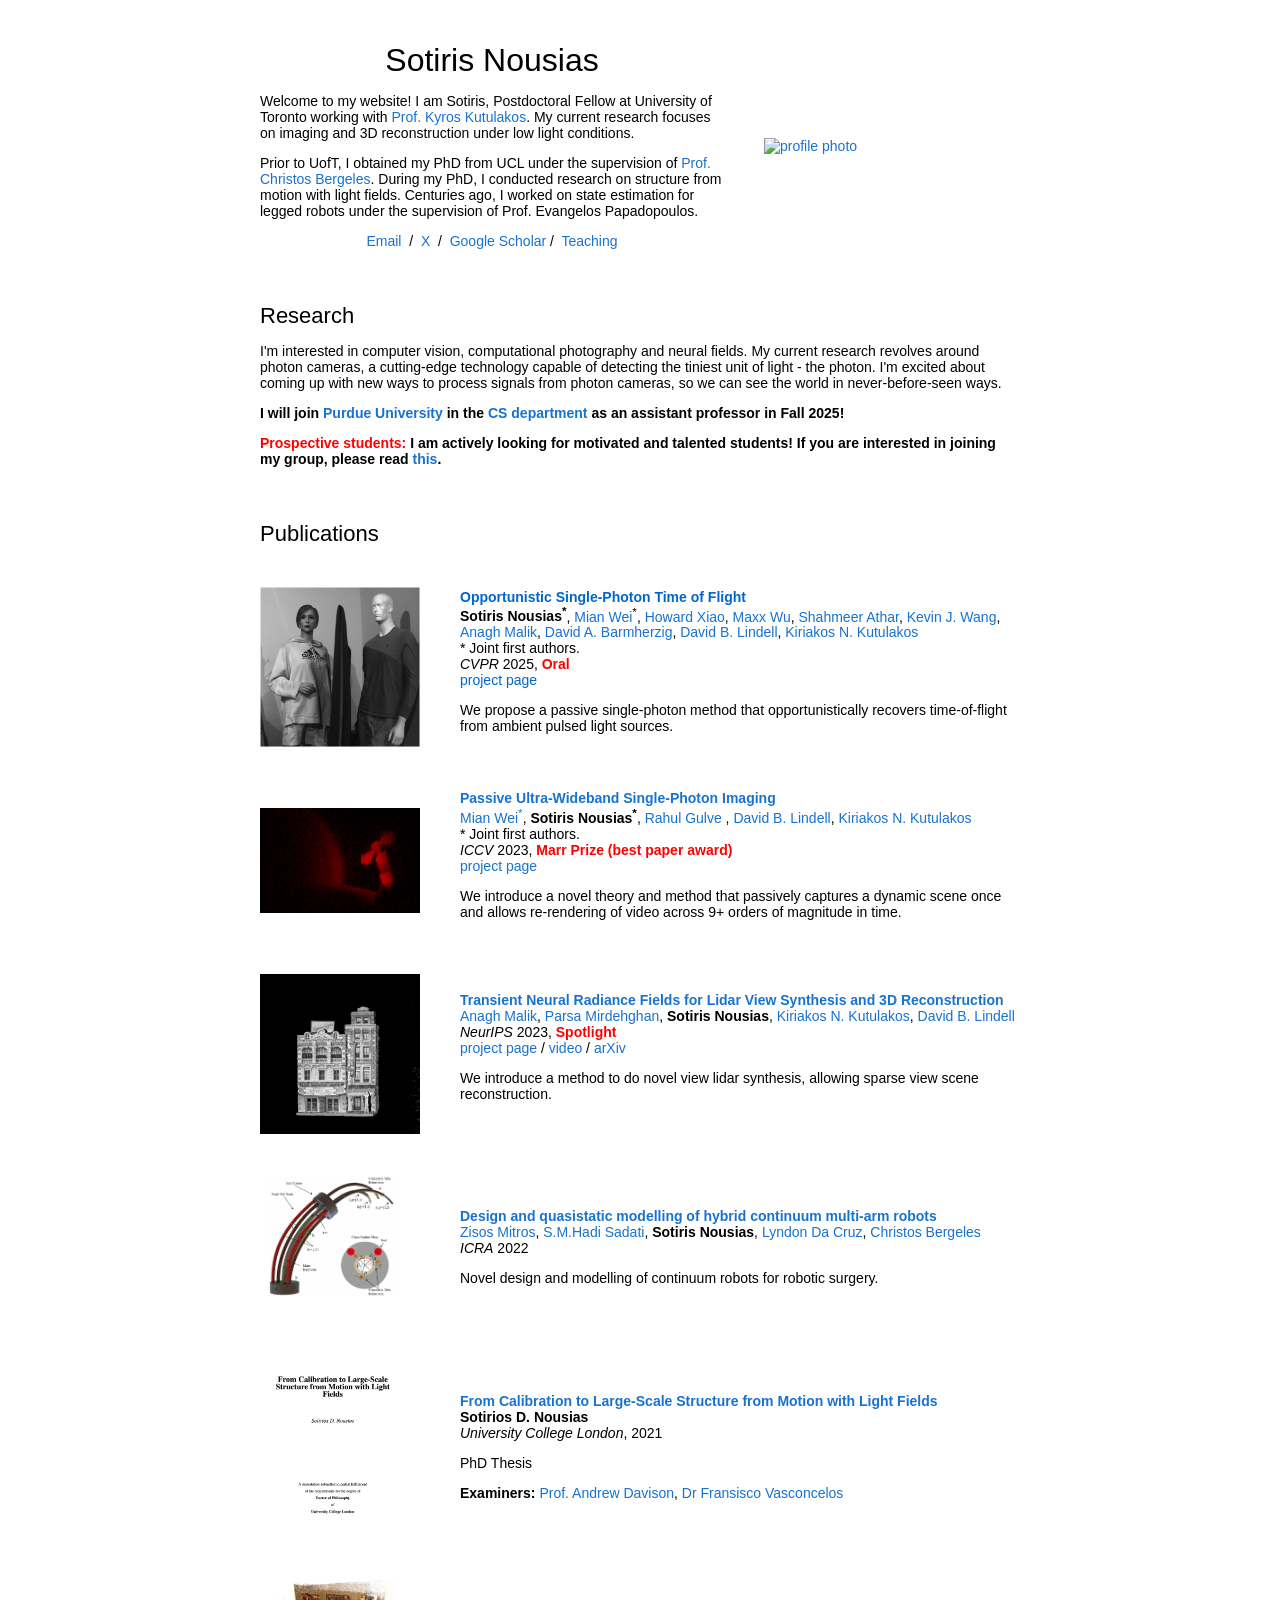
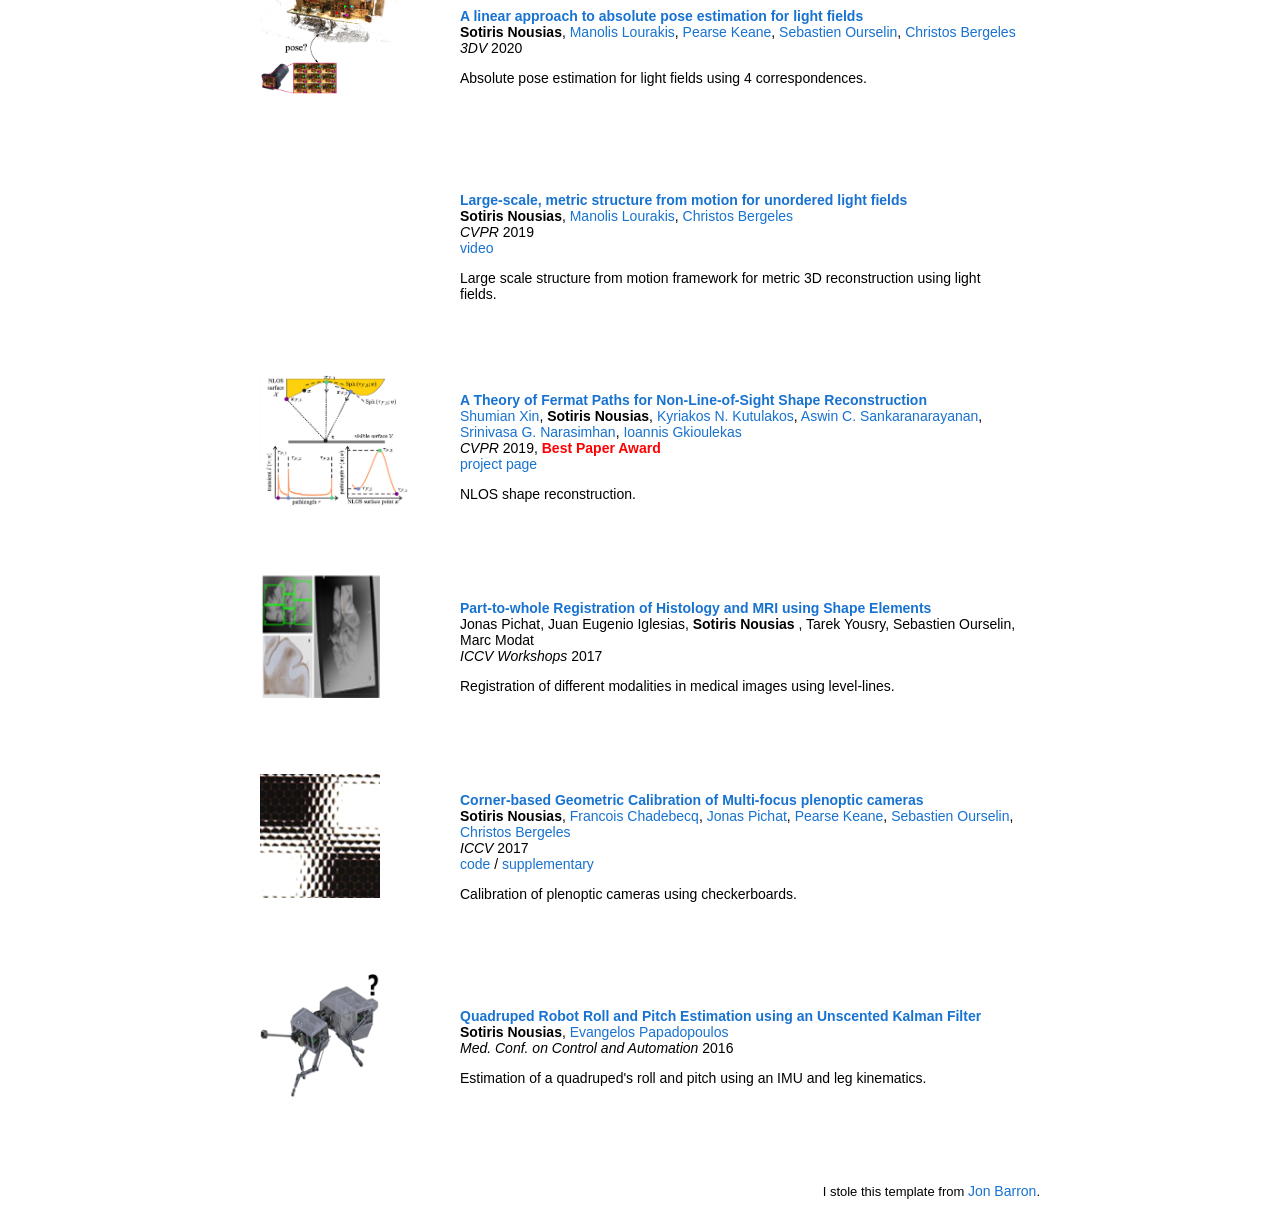
==== commit b6dcfca0: "Added teaching." ====
--- a/index.html
+++ b/index.html
@@ -15,6 +15,9 @@
 </head>
 
 <body>
+
+
+
   <table style="width:100%;max-width:800px;border:0px;border-spacing:0px;border-collapse:separate;margin-right:auto;margin-left:auto;"><tbody>
 
     <tr style="padding:0px">
@@ -34,7 +37,8 @@
                 <a href="mailto:sotirisno@gmail.com">Email</a> &nbsp/&nbsp
 <!--                <a href="data/sotiris-CV.pdf">CV</a> &nbsp/&nbsp-->
                 <a href="https://twitter.com/Sotiris_No/"> X </a>&nbsp/&nbsp
-                <a href="https://scholar.google.ca/citations?user=BIFpV5UAAAAJ&hl=en">Google Scholar</a> 
+                <a href="https://scholar.google.ca/citations?user=BIFpV5UAAAAJ&hl=en">Google Scholar</a>&nbsp/&nbsp
+                <a href="teaching/cs59200cii.html">Teaching</a>
               </p>
             </td>
             <td style="padding:2.5%;width:40%;max-width:40%">
@@ -42,6 +46,7 @@
             </td>
           </tr>
         </tbody></table>
+
         <table style="width:100%;border:0px;border-spacing:0px;border-collapse:separate;margin-right:auto;margin-left:auto;"><tbody>
             <tr>
             <td style="padding:20px;width:100%;vertical-align:middle">
@@ -73,6 +78,13 @@
 
 
         <table style="width:100%;border:0px;border-spacing:0px;border-collapse:separate;margin-right:auto;margin-left:auto;"><tbody>
+
+          <tr>
+          <td style="padding:20px;width:25%%;vertical-align:middle">
+            <heading>Publications</heading>
+          </td>
+        </tr>
+
 
 
 
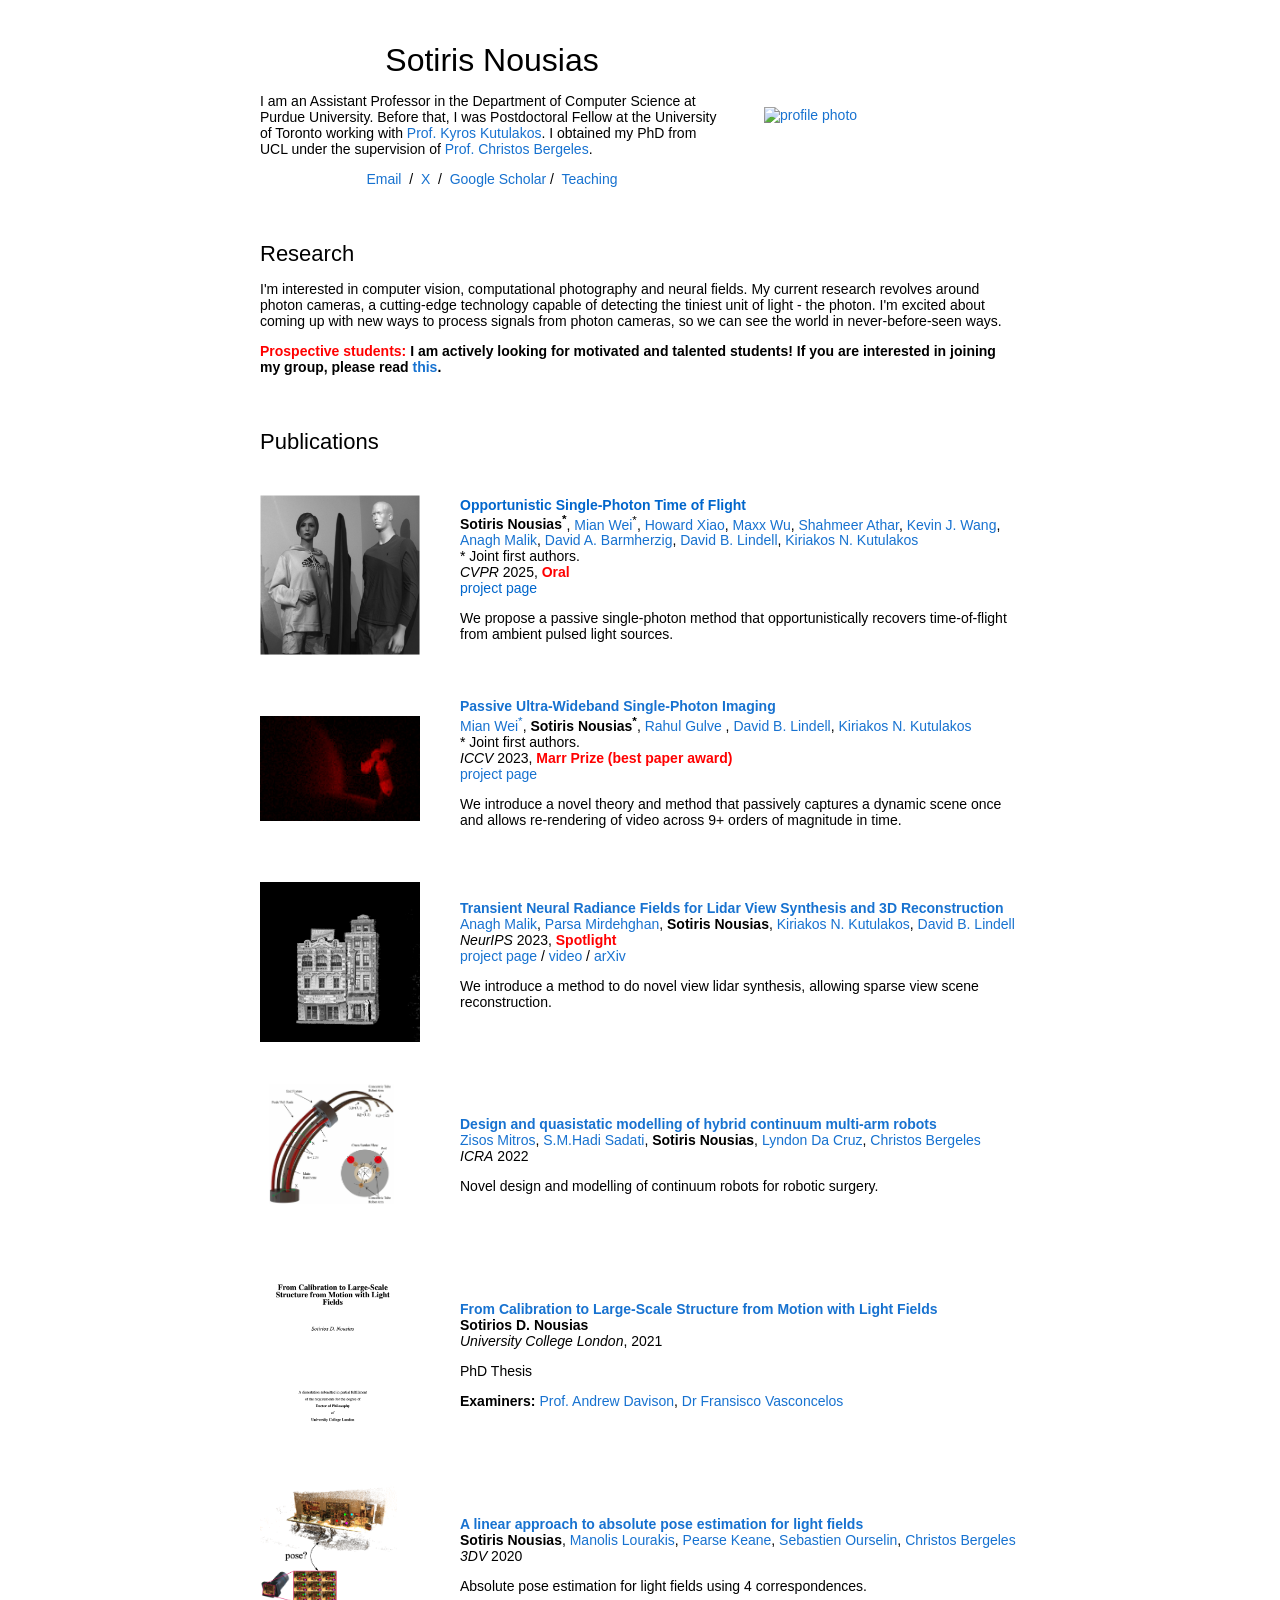
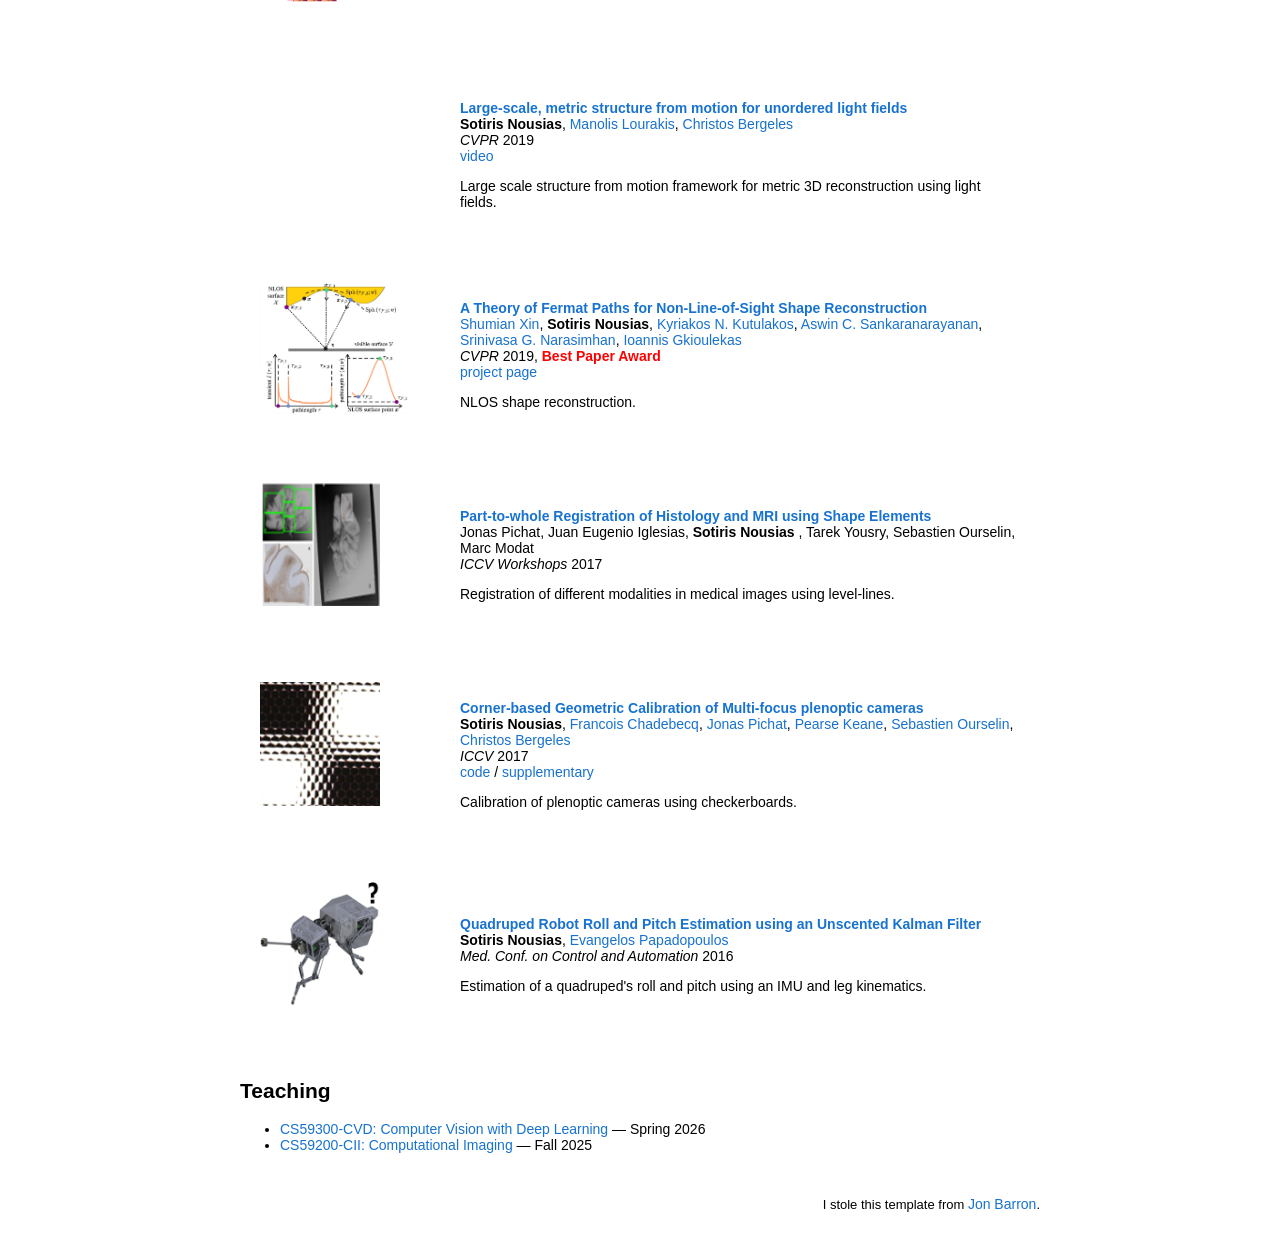
==== commit 5717cf9c: "added new course and updated cii course folder" ====
--- a/index.html
+++ b/index.html
@@ -28,17 +28,14 @@
               <p style="text-align:center">
                 <name>Sotiris Nousias</name>
               </p>
-              <p>Welcome to my website! I am Sotiris, Postdoctoral Fellow at University of Toronto working with <a href="http://www.cs.toronto.edu/~kyros/"> Prof. Kyros Kutulakos</a>. My current research focuses on imaging and 3D reconstruction under low light conditions.
-              </p>
-              <p>
-                Prior to UofT, I obtained my PhD from UCL under the supervision of <a href="https://rvim.online/author/christos-bergeles/"> Prof. Christos Bergeles</a>. During my PhD, I conducted research on structure from motion with light fields. Centuries ago, I worked on state estimation for legged robots under the supervision of Prof. Evangelos Papadopoulos.
+              <p> I am an Assistant Professor in the Department of Computer Science at Purdue University. Before that, I was Postdoctoral Fellow at the University of Toronto working with <a href="http://www.cs.toronto.edu/~kyros/"> Prof. Kyros Kutulakos</a>. I obtained my PhD from UCL under the supervision of <a href="https://rvim.online/author/christos-bergeles/"> Prof. Christos Bergeles</a>.
               </p>
               <p style="text-align:center">
                 <a href="mailto:sotirisno@gmail.com">Email</a> &nbsp/&nbsp
 <!--                <a href="data/sotiris-CV.pdf">CV</a> &nbsp/&nbsp-->
                 <a href="https://twitter.com/Sotiris_No/"> X </a>&nbsp/&nbsp
                 <a href="https://scholar.google.ca/citations?user=BIFpV5UAAAAJ&hl=en">Google Scholar</a>&nbsp/&nbsp
-                <a href="teaching/cs59200cii.html">Teaching</a>
+                <a href="#teaching">Teaching</a>
               </p>
             </td>
             <td style="padding:2.5%;width:40%;max-width:40%">
@@ -54,12 +51,6 @@
               <p>
                 I'm interested in computer vision, computational photography and neural fields. My current research revolves around photon cameras, a cutting-edge technology capable of detecting the tiniest unit of light - the photon. I'm excited about coming up with new ways to process signals from photon cameras, so we can see the world in never-before-seen ways.
               </p>
-          <p>
-         <strong>
-            I will join <a href="https://www.purdue.edu/">Purdue University</a> in the
-            <a href="https://www.cs.purdue.edu/">CS department</a> as an assistant professor in Fall 2025!
-        </strong>
-        </p>
 
         <p>
 
@@ -562,6 +553,21 @@
         </tbody></table>
 
         <table width="100%" align="center" border="0" cellpadding="20"><tbody>
+
+
+        <h2 id="teaching">Teaching</h2>
+
+        <ul>
+          <li>
+            <a href="/teaching/cs59300cvd.html">CS59300-CVD: Computer Vision with Deep Learning</a>
+            <span> — Spring 2026</span>
+          </li>
+          <li>
+            <a href="./teaching/cs59200/cs59200cii.html">CS59200-CII: Computational Imaging</a>
+            <span> — Fall 2025</span>
+          </li>
+
+        </ul>
 					
 					
         </tbody></table>
